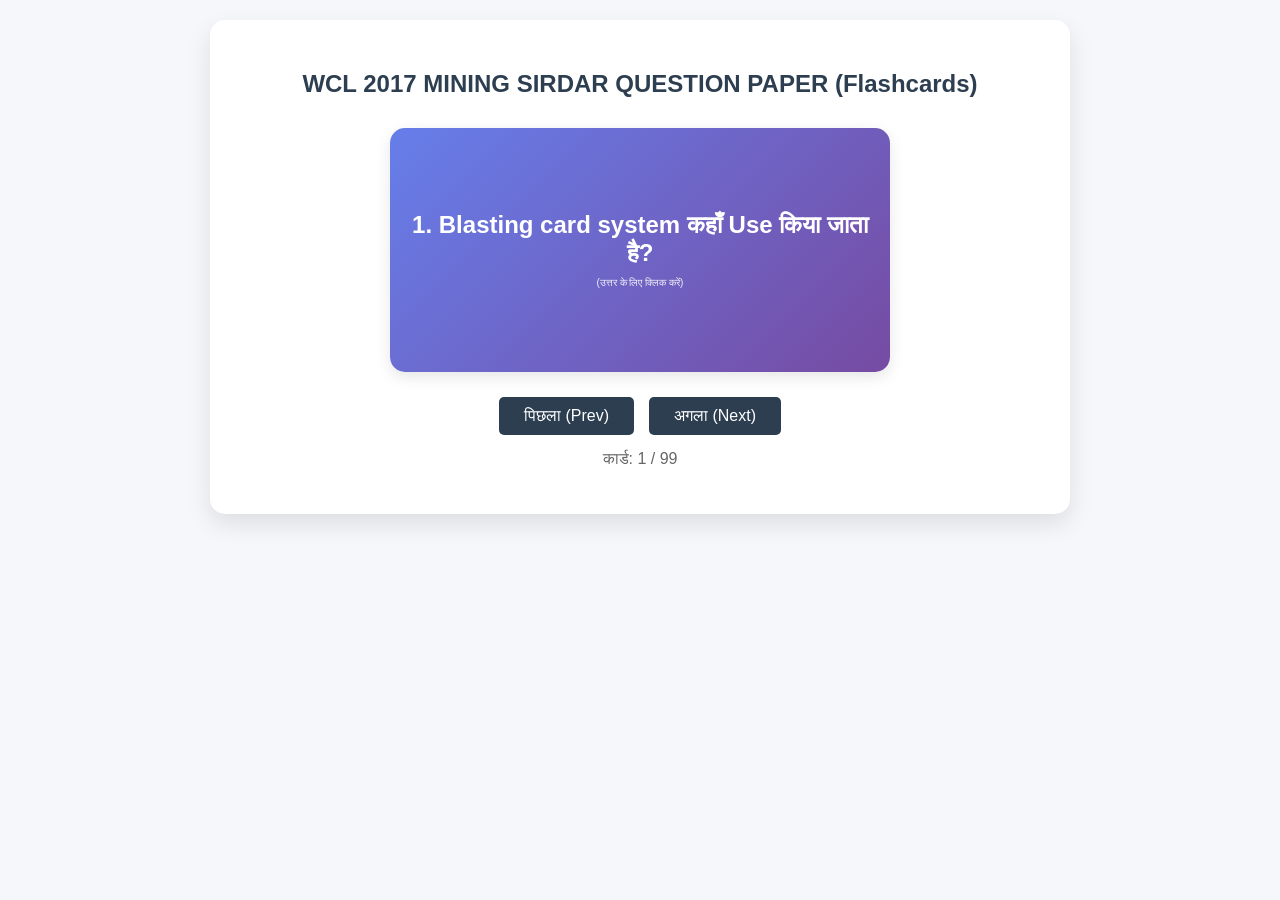
==== index.html @ 8ee09469 "Rename Msardar.html to index.html" ====
<!DOCTYPE html>
<html lang="hi">

<head>
    <meta charset="UTF-8">
    <meta name="viewport" content="width=device-width, initial-scale=1.0">
    <title>WCL Mining Sardar</title>
    <link rel="stylesheet" href="Msardar.css">
   
</head>

<body>

    <div class="container">
        <h2>WCL 2017 MINING SIRDAR QUESTION PAPER (Flashcards)</h2>

        <div class="flashcard-container">
            <div class="flashcard" id="card">
                <div class="card-face card-front" id="card-front"></div>
                <div class="card-face card-back" id="card-back"></div>
            </div>
            <div class="controls">
                <button class="btn" id="prev-btn">पिछला (Prev)</button>
                <button class="btn" id="next-btn">अगला (Next)</button>
            </div>
            <p id="card-progress" style="margin-top: 15px; color: #666;"></p>
        </div>
    </div>






    <script type="module">

        import { chemicalData } from './Sardar2017.js';

        let currentCardIndex = 0;

        function initFlashcards() {
            const card = document.getElementById('card');
            card.classList.remove('flip');

            const current = chemicalData[currentCardIndex];
            document.getElementById('card-front').innerHTML = `<div>${current.Question}</div><div class="card-subtext">(उत्तर के लिए क्लिक करें)</div>`;
            document.getElementById('card-back').innerHTML = `<div>${current.Answer}</div>`;
            document.getElementById('card-progress').innerText = `कार्ड: ${currentCardIndex + 1} / ${chemicalData.length}`;
        }

        // Event Listeners जोड़ें
        document.getElementById('card').addEventListener('click', () => {
            document.getElementById('card').classList.toggle('flip');
        });

        document.getElementById('next-btn').addEventListener('click', () => {
            currentCardIndex = (currentCardIndex + 1) % chemicalData.length;
            initFlashcards();
        });

        document.getElementById('prev-btn').addEventListener('click', () => {
            currentCardIndex = (currentCardIndex - 1 + chemicalData.length) % chemicalData.length;
            initFlashcards();
        });

        // फ़्लैशकार्ड्स प्रारम्भ करें
        initFlashcards();
    </script>



</body>

</html>
---- Msardar.css ----
:root {
  --primary-color: #4a90e2;
  --secondary-color: #2c3e50;
  --bg-color: #f5f7fa;
}

body {
  font-family: "Segoe UI", Tahoma, Geneva, Verdana, sans-serif;
  background-color: var(--bg-color);
  margin: 0;
  padding: 20px;
  display: flex;
  flex-direction: column;
  align-items: center;
}

.container {
  max-width: 800px;
  width: 100%;
  background: white;
  padding: 30px;
  border-radius: 15px;
  box-shadow: 0 10px 25px rgba(0, 0, 0, 0.1);
}

h2 {
  text-align: center;
  color: var(--secondary-color);
  margin-bottom: 30px;
}

/* Flashcard Styles */
.flashcard-container {
  display: flex;
  flex-direction: column;
  align-items: center;
  perspective: 1000px;
}

.flashcard {
  width: 500px;
  height: 244px;
  position: relative;
  transform-style: preserve-3d;
  transition: transform 0.6s;
  cursor: pointer;
}

.flashcard.flip {
  transform: rotateY(180deg);
}

.card-face {
  position: absolute;
  width: 100%;
  height: 100%;
  backface-visibility: hidden;
  display: flex;
  flex-direction: column;
  justify-content: center;
  align-items: center;
  border-radius: 15px;
  box-shadow: 0 5px 15px rgba(0, 0, 0, 0.1);
  font-size: 24px;
  font-weight: bold;
  padding: 20px;
  box-sizing: border-box;
  text-align: center;
}

.card-front {
  background: linear-gradient(135deg, #667eea 0%, #764ba2 100%);
  color: white;
}

.card-back {
  background: linear-gradient(135deg, #11998e 0%, #38ef7d 100%);
  color: white;
  transform: rotateY(180deg);
}

.card-subtext {
  font-size: 10px;
  font-weight: normal;
  margin-top: 10px;
  opacity: 0.9;
}

.controls {
  margin-top: 25px;
  display: flex;
  gap: 15px;
}

button.btn {
  padding: 10px 25px;
  font-size: 16px;
  border: none;
  border-radius: 5px;
  cursor: pointer;
  background-color: var(--secondary-color);
  color: white;
  transition: background 0.2s;
}

button.btn:hover {
  background-color: #34495e;
}

sub {
  font-size: 0.6em;
}

/* 📱 Mobile View Styles (Screens 768px wide and below) */
@media screen and (max-width: 768px) {
  .flashcard {
    width: 319px;
    height: 480px;
  }
  .container {
    margin-top: 25px;
  }
}
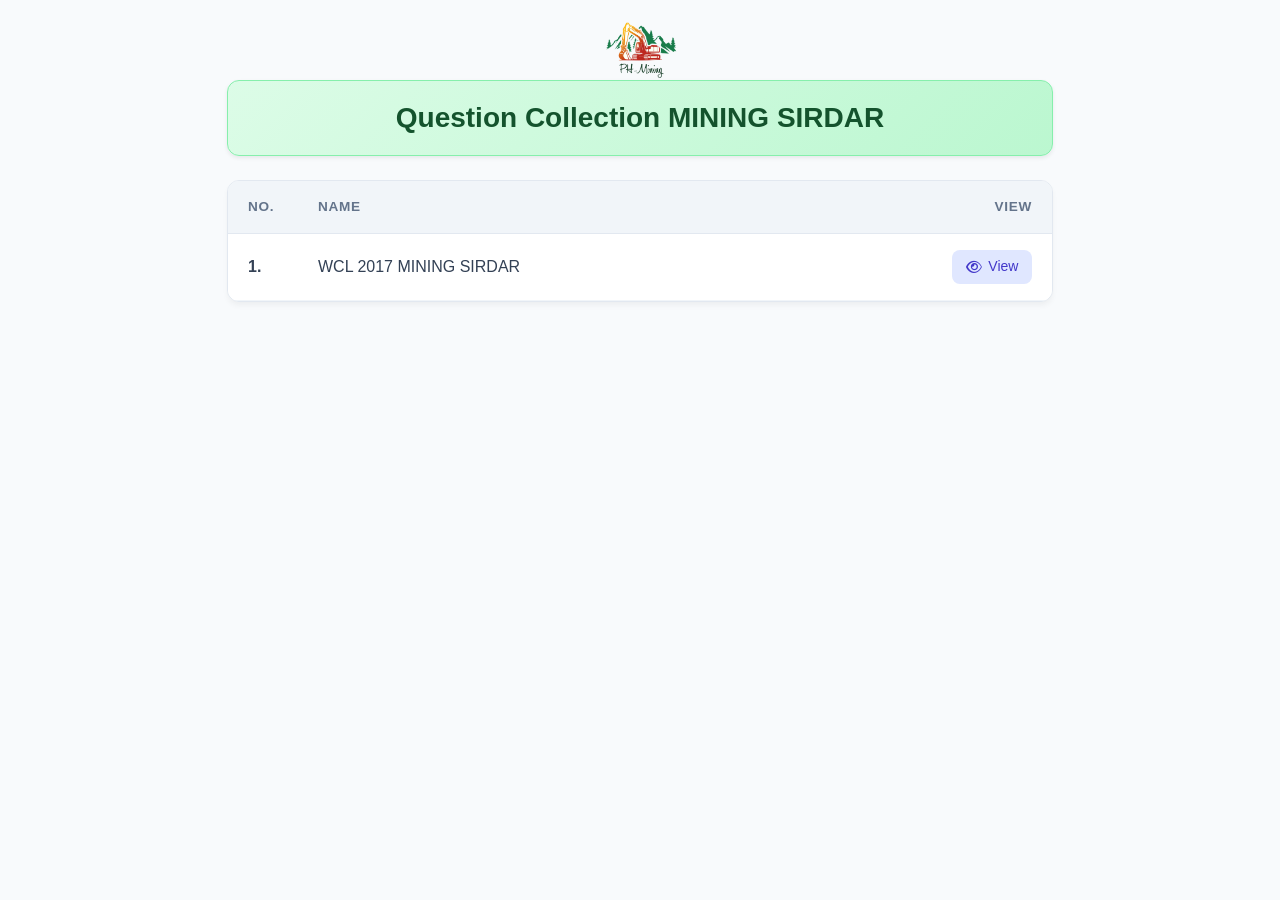
==== commit 46fbe6cb: "Add files via upload" ====
--- a/index.html
+++ b/index.html
@@ -1,74 +1,203 @@
-<!DOCTYPE html>
-<html lang="hi">
+<!doctype html>
+<html lang="en">
 
 <head>
-    <meta charset="UTF-8">
-    <meta name="viewport" content="width=device-width, initial-scale=1.0">
-    <title>WCL Mining Sardar</title>
-    <link rel="stylesheet" href="Msardar.css">
-   
+  <meta charset="utf-8" />
+  <meta name="viewport" content="width=device-width, initial-scale=1" />
+  <title>mining sardar</title>
+
+  <!-- FontAwesome & Google Fonts -->
+  <link rel="stylesheet" href="https://cdnjs.cloudflare.com/ajax/libs/font-awesome/6.5.1/css/all.min.css">
+  <link href="https://fonts.googleapis.com/css2?family=Inter:wght@400;500;600;700&display=swap" rel="stylesheet">
+
+  <!-- Bootstrap 5 CSS -->
+  <link href="https://cdn.jsdelivr.net/npm/bootstrap@5.0.2/dist/css/bootstrap.min.css" rel="stylesheet"
+    integrity="sha384-EVSTQN3/azprG1Anm3QDgpJLIm9Nao0Yz1ztcQTwFspd3yD65VohhpuuCOmLASjC" crossorigin="anonymous" />
+
+  <link rel="stylesheet" href="main.css">
+
+  <style>
+    body {
+      font-family: 'Inter', sans-serif;
+      background-color: #f8fafc;
+      color: #1e293b;
+    }
+
+    /* Navbar styling */
+    .navbar {
+      background-color: #ffffff;
+      border-bottom: 1px solid #e2e8f0;
+    }
+
+    .navbar-brand img {
+      height: 48px;
+      object-fit: contain;
+    }
+
+    /* Main container spacing */
+    .main-container {
+      max-width: 850px;
+      /* margin-top: 2rem; */
+      margin-bottom: 3rem;
+    }
+
+    /* Subject Header Banner */
+    .subject-banner {
+      background: linear-gradient(135deg, #dcfce7 0%, #bbf7d0 100%);
+      border: 1px solid #86efac;
+      border-radius: 12px;
+      padding: 1.25rem;
+      color: #14532d;
+    }
+
+    /* Table card design */
+    .table-card {
+      background: #ffffff;
+      border-radius: 12px;
+      border: 1px solid #e2e8f0;
+      box-shadow: 0 4px 6px -1px rgba(0, 0, 0, 0.05);
+      overflow: hidden;
+    }
+
+    .table {
+      margin-bottom: 0;
+      vertical-align: middle;
+    }
+
+    .table thead th {
+      background-color: #f1f5f9;
+      color: #64748b;
+      font-size: 0.85rem;
+      font-weight: 600;
+      text-transform: uppercase;
+      letter-spacing: 0.05em;
+      border-bottom: 1px solid #e2e8f0;
+      padding: 1rem 1.25rem;
+    }
+
+    .table tbody tr {
+      transition: background-color 0.15s ease-in-out;
+    }
+
+    .table tbody tr:hover {
+      background-color: #f0fdf4;
+    }
+
+    .table td {
+      padding: 1rem 1.25rem;
+      border-bottom: 1px solid #f1f5f9;
+      color: #334155;
+      font-size: 1rem;
+    }
+
+    /* Action button */
+    .btn-view {
+      background-color: #e0e7ff;
+      color: #4338ca;
+      border: none;
+      border-radius: 8px;
+      padding: 0.4rem 0.85rem;
+      font-size: 0.875rem;
+      font-weight: 500;
+      display: inline-flex;
+      align-items: center;
+      gap: 0.4rem;
+      transition: all 0.2s ease;
+    }
+
+    .btn-view:hover {
+      background-color: #4338ca;
+      color: #ffffff;
+    }
+
+    .num-col {
+      width: 70px;
+      font-weight: 600;
+      color: #94a3b8;
+    }
+  </style>
 </head>
 
 <body>
-
-    <div class="container">
-        <h2>WCL 2017 MINING SIRDAR QUESTION PAPER (Flashcards)</h2>
-
-        <div class="flashcard-container">
-            <div class="flashcard" id="card">
-                <div class="card-face card-front" id="card-front"></div>
-                <div class="card-face card-back" id="card-back"></div>
-            </div>
-            <div class="controls">
-                <button class="btn" id="prev-btn">पिछला (Prev)</button>
-                <button class="btn" id="next-btn">अगला (Next)</button>
-            </div>
-            <p id="card-progress" style="margin-top: 15px; color: #666;"></p>
+  <div class="sticky-top">
+
+    <div class="container-fluid ">
+        <a class="navbar-brand fw-bold" href="/"><img src="img/mylogo.webp" style="height: 60px;" alt="ph-mining" srcset=""></a>
+    </div>
+
+</div>
+
+<!-- Main Content Container -->
+<div class="container main-container">
+
+    <!-- Subject Heading -->
+    <div class="subject-banner mb-4 text-center shadow-sm">
+        <h1 class="h3 fw-bold mb-0">Question Collection MINING SIRDAR</h1>
+    </div>
+
+    <!-- PDF Table -->
+    <div class="table-card">
+        <div class="table-responsive">
+            <table class="table table-hover align-middle">
+                <thead>
+                    <tr>
+                        <th scope="col" class="num-col">No.</th>
+                        <th scope="col">Name</th>
+                        <th scope="col" class="text-end">View</th>
+                    </tr>
+                </thead>
+                <tbody>
+                    
+
+                  <tr style="cursor: pointer;" href="javascript:void(0)" data-url="https://bhagaminingph.github.io/WCL_2017/"  class="protected-card" >
+                      
+                          
+                    <td class="num-col">1.</td>
+                    <td class="fw-medium">WCL 2017 MINING SIRDAR </td>
+                    <td class="text-end">
+                        <span class="btn-view"><i class="fa-regular fa-eye"></i> View</span>
+                    </td>
+                      
+                  </tr>
+
+
+                    
+
+
+
+
+
+                </tbody>
+            </table>
         </div>
     </div>
-
-
-
-
-
-
-    <script type="module">
-
-        import { chemicalData } from './Sardar2017.js';
-
-        let currentCardIndex = 0;
-
-        function initFlashcards() {
-            const card = document.getElementById('card');
-            card.classList.remove('flip');
-
-            const current = chemicalData[currentCardIndex];
-            document.getElementById('card-front').innerHTML = `<div>${current.Question}</div><div class="card-subtext">(उत्तर के लिए क्लिक करें)</div>`;
-            document.getElementById('card-back').innerHTML = `<div>${current.Answer}</div>`;
-            document.getElementById('card-progress').innerText = `कार्ड: ${currentCardIndex + 1} / ${chemicalData.length}`;
-        }
-
-        // Event Listeners जोड़ें
-        document.getElementById('card').addEventListener('click', () => {
-            document.getElementById('card').classList.toggle('flip');
-        });
-
-        document.getElementById('next-btn').addEventListener('click', () => {
-            currentCardIndex = (currentCardIndex + 1) % chemicalData.length;
-            initFlashcards();
-        });
-
-        document.getElementById('prev-btn').addEventListener('click', () => {
-            currentCardIndex = (currentCardIndex - 1 + chemicalData.length) % chemicalData.length;
-            initFlashcards();
-        });
-
-        // फ़्लैशकार्ड्स प्रारम्भ करें
-        initFlashcards();
-    </script>
-
-
-
+      
+</div>
+
+<!-- Password Popup HTML -->
+<div class="modal-overlay" id="passwordModal">
+    <div class="modal-box">
+        <h3>Enter Password 🔐</h3>
+        <input type="password" id="cardPassword" placeholder="Password" />
+        <div class="error-msg" id="errorMsg">
+            Incorrect password! Please try again. or Contact Prakash from the
+            Mining branch .
+        </div>
+        <div class="modal-buttons">
+            <button class="modal-btn btn-submit" id="submitPassBtn">OK</button>
+            <button class="modal-btn btn-cancel" id="cancelPassBtn">
+                cancel
+            </button>
+        </div>
+    </div>
+</div>
+
+  <!-- Bootstrap Bundle with Popper -->
+  <script src="https://cdn.jsdelivr.net/npm/bootstrap@5.0.2/dist/js/bootstrap.bundle.min.js"
+    integrity="sha384-MrcW6ZMFYlzcLA8Nl+NtUVF0sA7MsXsP1UyJoMp4YLEuNSfAP+JcXn/tWtIaxVXM"
+    crossorigin="anonymous"></script>
+
+  <script type="module" src="/main.js"></script>
 </body>
 
 </html>
--- a/main.css
+++ b/main.css
@@ -0,0 +1,201 @@
+* {
+  box-sizing: border-box;
+  margin: 0;
+  padding: 0;
+  font-family: Arial, sans-serif;
+}
+
+body {
+  background-color: #f4f6f8;
+  display: flex;
+  flex-direction: column;
+  align-items: center;
+  padding: 20px;
+}
+
+/* Header */
+.top-navbar {
+  width: 100%;
+  max-width: 800px;
+  background: white;
+  padding: 12px 20px;
+  border-radius: 25px;
+  border: 1px solid #ccc;
+  text-align: center;
+  margin-bottom: 30px;
+  box-shadow: 0 2px 5px rgba(0, 0, 0, 0.05);
+}
+
+.brand {
+  font-size: 18px;
+  font-weight: bold;
+  color: #333;
+}
+
+/* Layout Grid */
+.container {
+  width: 100%;
+  max-width: 800px;
+}
+
+.grid-container {
+  display: grid;
+  grid-template-columns: repeat(3, 1fr);
+  /* Desktop: 3 Columns */
+  gap: 20px;
+}
+
+/* Card Styling */
+.card {
+  height: 110px;
+  border-radius: 18px;
+  background: #ffffff;
+  border: 1px solid #dcdcdc;
+  display: flex;
+  flex-direction: column;
+  justify-content: center;
+  align-items: center;
+  text-decoration: none;
+  color: #333;
+  box-shadow: 0 4px 10px rgba(0, 0, 0, 0.1);
+  transition:
+    transform 0.2s ease,
+    box-shadow 0.2s ease;
+  overflow: hidden;
+  padding: 10px;
+}
+
+.card:hover {
+  transform: translateY(-4px);
+  box-shadow: 0 6px 15px rgba(0, 0, 0, 0.15);
+}
+
+.card img {
+  max-width: 70%;
+  max-height: 50px;
+  object-fit: contain;
+}
+
+/* Custom Card Styles */
+.polytechnic-card {
+  background-color: #04aa6d;
+  font-size: 24px;
+  color: white;
+}
+.smspan{
+  font-size: 12px;
+}
+
+.cmrbig-card{
+  font-size: 26px;
+  background-color: #fff99e;
+  font-weight: bold;
+}
+.cmrsm{
+  font-size: 15px;
+  font-weight: 500;
+}
+.miningSardar{
+  background-color: #b6adfd;
+  font-family:monospace;
+  font-size: 20px;
+  font-weight: bold;
+}
+
+
+
+.syllabus-card {
+  background: #70f0ef;
+  font-size: 20px;
+  font-weight: bold;
+}
+
+/* Mobile View Responsive Breakpoint */
+@media (max-width: 768px) {
+  .grid-container {
+    grid-template-columns: repeat(2, 1fr);
+    /* Mobile: 2 Columns */
+    gap: 15px;
+  }
+
+  body {
+    margin-bottom: 40px;
+  }
+}
+
+/* --- : Password Popup Overlay & Modal --- */
+.modal-overlay {
+  position: fixed;
+  top: 0;
+  left: 0;
+  width: 100%;
+  height: 100%;
+  background: rgba(0, 0, 0, 0.6);
+  display: none;
+  justify-content: center;
+  align-items: center;
+  z-index: 1000;
+}
+
+.modal-box {
+  background: #ffffff;
+  padding: 24px;
+  border-radius: 12px;
+  width: 90%;
+  max-width: 320px;
+  text-align: center;
+  box-shadow: 0 10px 25px rgba(0, 0, 0, 0.2);
+}
+
+.modal-box h3 {
+  margin-bottom: 15px;
+  color: #333;
+  font-size: 18px;
+}
+
+.modal-box input[type="password"] {
+  width: 100%;
+  padding: 10px;
+  font-size: 16px;
+  border: 1px solid #ccc;
+  border-radius: 6px;
+  margin-bottom: 12px;
+  outline: none;
+  text-align: center;
+}
+
+.modal-box input[type="password"]:focus {
+  border-color: #007bff;
+}
+
+.modal-box .error-msg {
+  color: #d9534f;
+  font-size: 13px;
+  margin-bottom: 12px;
+  display: none;
+}
+
+.modal-buttons {
+  display: flex;
+  gap: 10px;
+  justify-content: center;
+}
+
+.modal-btn {
+  padding: 8px 16px;
+  border: none;
+  border-radius: 6px;
+  font-size: 14px;
+  cursor: pointer;
+  font-weight: bold;
+}
+
+.btn-submit {
+  background-color: #007bff;
+  color: white;
+}
+
+.btn-cancel {
+  background-color: #6c757d;
+  color: white;
+}
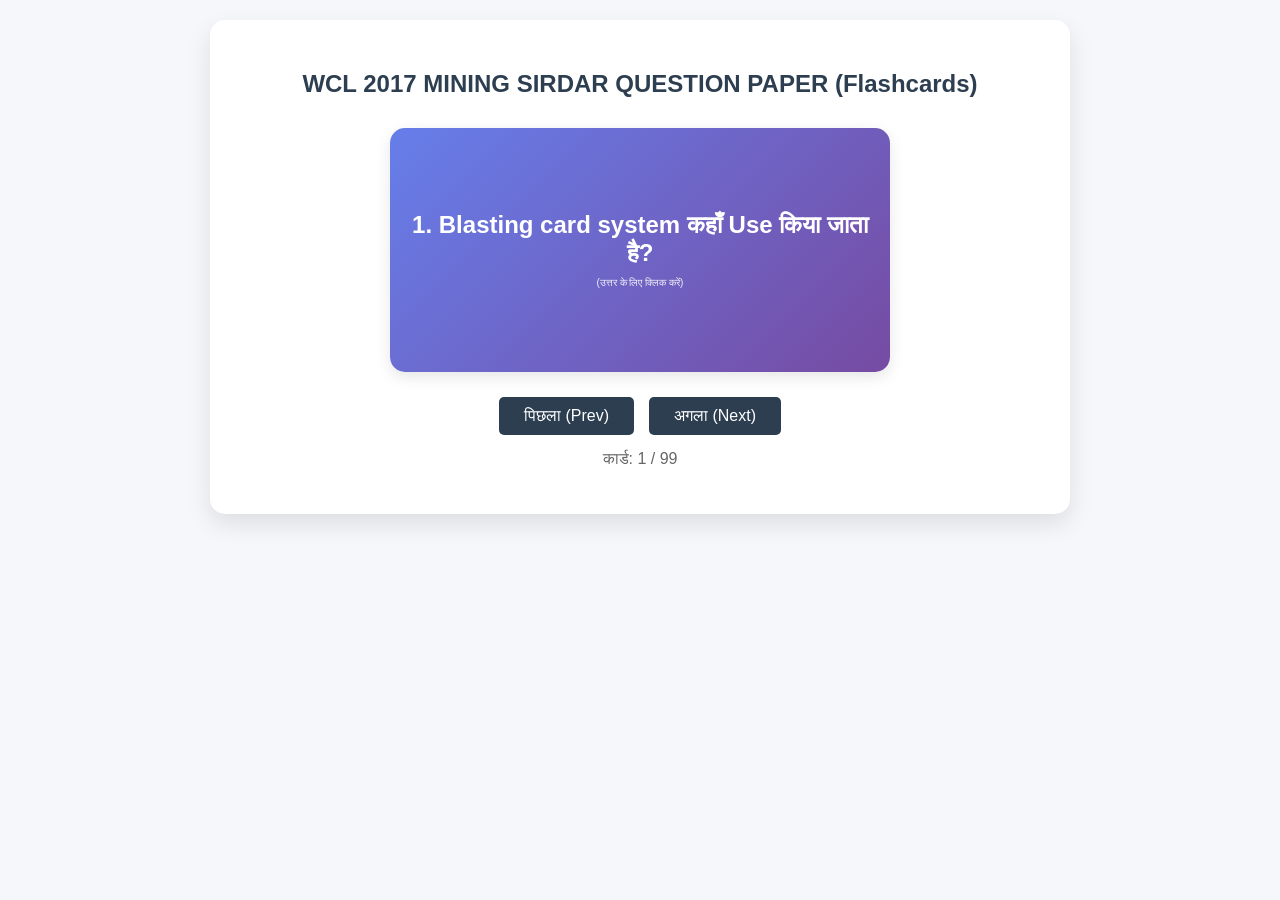
==== commit cac2977a: "Add files via upload" ====
--- a/index.html
+++ b/index.html
@@ -1,203 +1,73 @@
-<!doctype html>
-<html lang="en">
+<!DOCTYPE html>
+<html lang="hi">
 
 <head>
-  <meta charset="utf-8" />
-  <meta name="viewport" content="width=device-width, initial-scale=1" />
-  <title>mining sardar</title>
-
-  <!-- FontAwesome & Google Fonts -->
-  <link rel="stylesheet" href="https://cdnjs.cloudflare.com/ajax/libs/font-awesome/6.5.1/css/all.min.css">
-  <link href="https://fonts.googleapis.com/css2?family=Inter:wght@400;500;600;700&display=swap" rel="stylesheet">
-
-  <!-- Bootstrap 5 CSS -->
-  <link href="https://cdn.jsdelivr.net/npm/bootstrap@5.0.2/dist/css/bootstrap.min.css" rel="stylesheet"
-    integrity="sha384-EVSTQN3/azprG1Anm3QDgpJLIm9Nao0Yz1ztcQTwFspd3yD65VohhpuuCOmLASjC" crossorigin="anonymous" />
-
-  <link rel="stylesheet" href="main.css">
-
-  <style>
-    body {
-      font-family: 'Inter', sans-serif;
-      background-color: #f8fafc;
-      color: #1e293b;
-    }
-
-    /* Navbar styling */
-    .navbar {
-      background-color: #ffffff;
-      border-bottom: 1px solid #e2e8f0;
-    }
-
-    .navbar-brand img {
-      height: 48px;
-      object-fit: contain;
-    }
-
-    /* Main container spacing */
-    .main-container {
-      max-width: 850px;
-      /* margin-top: 2rem; */
-      margin-bottom: 3rem;
-    }
-
-    /* Subject Header Banner */
-    .subject-banner {
-      background: linear-gradient(135deg, #dcfce7 0%, #bbf7d0 100%);
-      border: 1px solid #86efac;
-      border-radius: 12px;
-      padding: 1.25rem;
-      color: #14532d;
-    }
-
-    /* Table card design */
-    .table-card {
-      background: #ffffff;
-      border-radius: 12px;
-      border: 1px solid #e2e8f0;
-      box-shadow: 0 4px 6px -1px rgba(0, 0, 0, 0.05);
-      overflow: hidden;
-    }
-
-    .table {
-      margin-bottom: 0;
-      vertical-align: middle;
-    }
-
-    .table thead th {
-      background-color: #f1f5f9;
-      color: #64748b;
-      font-size: 0.85rem;
-      font-weight: 600;
-      text-transform: uppercase;
-      letter-spacing: 0.05em;
-      border-bottom: 1px solid #e2e8f0;
-      padding: 1rem 1.25rem;
-    }
-
-    .table tbody tr {
-      transition: background-color 0.15s ease-in-out;
-    }
-
-    .table tbody tr:hover {
-      background-color: #f0fdf4;
-    }
-
-    .table td {
-      padding: 1rem 1.25rem;
-      border-bottom: 1px solid #f1f5f9;
-      color: #334155;
-      font-size: 1rem;
-    }
-
-    /* Action button */
-    .btn-view {
-      background-color: #e0e7ff;
-      color: #4338ca;
-      border: none;
-      border-radius: 8px;
-      padding: 0.4rem 0.85rem;
-      font-size: 0.875rem;
-      font-weight: 500;
-      display: inline-flex;
-      align-items: center;
-      gap: 0.4rem;
-      transition: all 0.2s ease;
-    }
-
-    .btn-view:hover {
-      background-color: #4338ca;
-      color: #ffffff;
-    }
-
-    .num-col {
-      width: 70px;
-      font-weight: 600;
-      color: #94a3b8;
-    }
-  </style>
+    <meta charset="UTF-8">
+    <meta name="viewport" content="width=device-width, initial-scale=1.0">
+    <title>रासायनिक नाम और सूत्र - Flashcards</title>
+    <link rel="stylesheet" href="Msardar.css">
 </head>
 
 <body>
-  <div class="sticky-top">
 
-    <div class="container-fluid ">
-        <a class="navbar-brand fw-bold" href="/"><img src="img/mylogo.webp" style="height: 60px;" alt="ph-mining" srcset=""></a>
+    <div class="container">
+        <h2>WCL 2017 MINING SIRDAR QUESTION PAPER (Flashcards)</h2>
+
+        <div class="flashcard-container">
+            <div class="flashcard" id="card">
+                <div class="card-face card-front" id="card-front"></div>
+                <div class="card-face card-back" id="card-back"></div>
+            </div>
+            <div class="controls">
+                <button class="btn" id="prev-btn">पिछला (Prev)</button>
+                <button class="btn" id="next-btn">अगला (Next)</button>
+            </div>
+            <p id="card-progress" style="margin-top: 15px; color: #666;"></p>
+        </div>
     </div>
-
-</div>
-
-<!-- Main Content Container -->
-<div class="container main-container">
-
-    <!-- Subject Heading -->
-    <div class="subject-banner mb-4 text-center shadow-sm">
-        <h1 class="h3 fw-bold mb-0">Question Collection MINING SIRDAR</h1>
-    </div>
-
-    <!-- PDF Table -->
-    <div class="table-card">
-        <div class="table-responsive">
-            <table class="table table-hover align-middle">
-                <thead>
-                    <tr>
-                        <th scope="col" class="num-col">No.</th>
-                        <th scope="col">Name</th>
-                        <th scope="col" class="text-end">View</th>
-                    </tr>
-                </thead>
-                <tbody>
-                    
-
-                  <tr style="cursor: pointer;" href="javascript:void(0)" data-url="https://bhagaminingph.github.io/WCL_2017/"  class="protected-card" >
-                      
-                          
-                    <td class="num-col">1.</td>
-                    <td class="fw-medium">WCL 2017 MINING SIRDAR </td>
-                    <td class="text-end">
-                        <span class="btn-view"><i class="fa-regular fa-eye"></i> View</span>
-                    </td>
-                      
-                  </tr>
-
-
-                    
 
 
 
 
 
-                </tbody>
-            </table>
-        </div>
-    </div>
-      
-</div>
 
-<!-- Password Popup HTML -->
-<div class="modal-overlay" id="passwordModal">
-    <div class="modal-box">
-        <h3>Enter Password 🔐</h3>
-        <input type="password" id="cardPassword" placeholder="Password" />
-        <div class="error-msg" id="errorMsg">
-            Incorrect password! Please try again. or Contact Prakash from the
-            Mining branch .
-        </div>
-        <div class="modal-buttons">
-            <button class="modal-btn btn-submit" id="submitPassBtn">OK</button>
-            <button class="modal-btn btn-cancel" id="cancelPassBtn">
-                cancel
-            </button>
-        </div>
-    </div>
-</div>
+    <script type="module">
 
-  <!-- Bootstrap Bundle with Popper -->
-  <script src="https://cdn.jsdelivr.net/npm/bootstrap@5.0.2/dist/js/bootstrap.bundle.min.js"
-    integrity="sha384-MrcW6ZMFYlzcLA8Nl+NtUVF0sA7MsXsP1UyJoMp4YLEuNSfAP+JcXn/tWtIaxVXM"
-    crossorigin="anonymous"></script>
+        import { chemicalData } from './Sardar2017.js';
 
-  <script type="module" src="/main.js"></script>
+        let currentCardIndex = 0;
+
+        function initFlashcards() {
+            const card = document.getElementById('card');
+            card.classList.remove('flip');
+
+            const current = chemicalData[currentCardIndex];
+            document.getElementById('card-front').innerHTML = `<div>${current.Question}</div><div class="card-subtext">(उत्तर के लिए क्लिक करें)</div>`;
+            document.getElementById('card-back').innerHTML = `<div>${current.Answer}</div>`;
+            document.getElementById('card-progress').innerText = `कार्ड: ${currentCardIndex + 1} / ${chemicalData.length}`;
+        }
+
+        // Event Listeners जोड़ें
+        document.getElementById('card').addEventListener('click', () => {
+            document.getElementById('card').classList.toggle('flip');
+        });
+
+        document.getElementById('next-btn').addEventListener('click', () => {
+            currentCardIndex = (currentCardIndex + 1) % chemicalData.length;
+            initFlashcards();
+        });
+
+        document.getElementById('prev-btn').addEventListener('click', () => {
+            currentCardIndex = (currentCardIndex - 1 + chemicalData.length) % chemicalData.length;
+            initFlashcards();
+        });
+
+        // फ़्लैशकार्ड्स प्रारम्भ करें
+        initFlashcards();
+    </script>
+
+
+
 </body>
 
-</html>
+</html>
--- a/Msardar.css
+++ b/Msardar.css
@@ -0,0 +1,123 @@
+:root {
+  --primary-color: #4a90e2;
+  --secondary-color: #2c3e50;
+  --bg-color: #f5f7fa;
+}
+
+body {
+  font-family: "Segoe UI", Tahoma, Geneva, Verdana, sans-serif;
+  background-color: var(--bg-color);
+  margin: 0;
+  padding: 20px;
+  display: flex;
+  flex-direction: column;
+  align-items: center;
+}
+
+.container {
+  max-width: 800px;
+  width: 100%;
+  background: white;
+  padding: 30px;
+  border-radius: 15px;
+  box-shadow: 0 10px 25px rgba(0, 0, 0, 0.1);
+}
+
+h2 {
+  text-align: center;
+  color: var(--secondary-color);
+  margin-bottom: 30px;
+}
+
+/* Flashcard Styles */
+.flashcard-container {
+  display: flex;
+  flex-direction: column;
+  align-items: center;
+  perspective: 1000px;
+}
+
+.flashcard {
+  width: 500px;
+  height: 244px;
+  position: relative;
+  transform-style: preserve-3d;
+  transition: transform 0.6s;
+  cursor: pointer;
+}
+
+.flashcard.flip {
+  transform: rotateY(180deg);
+}
+
+.card-face {
+  position: absolute;
+  width: 100%;
+  height: 100%;
+  backface-visibility: hidden;
+  display: flex;
+  flex-direction: column;
+  justify-content: center;
+  align-items: center;
+  border-radius: 15px;
+  box-shadow: 0 5px 15px rgba(0, 0, 0, 0.1);
+  font-size: 24px;
+  font-weight: bold;
+  padding: 20px;
+  box-sizing: border-box;
+  text-align: center;
+}
+
+.card-front {
+  background: linear-gradient(135deg, #667eea 0%, #764ba2 100%);
+  color: white;
+}
+
+.card-back {
+  background: linear-gradient(135deg, #11998e 0%, #38ef7d 100%);
+  color: white;
+  transform: rotateY(180deg);
+}
+
+.card-subtext {
+  font-size: 10px;
+  font-weight: normal;
+  margin-top: 10px;
+  opacity: 0.9;
+}
+
+.controls {
+  margin-top: 25px;
+  display: flex;
+  gap: 15px;
+}
+
+button.btn {
+  padding: 10px 25px;
+  font-size: 16px;
+  border: none;
+  border-radius: 5px;
+  cursor: pointer;
+  background-color: var(--secondary-color);
+  color: white;
+  transition: background 0.2s;
+}
+
+button.btn:hover {
+  background-color: #34495e;
+}
+
+sub {
+  font-size: 0.6em;
+}
+
+/* 📱 Mobile View Styles (Screens 768px wide and below) */
+@media screen and (max-width: 768px) {
+  .flashcard {
+    width: 319px;
+    height: 480px;
+  }
+  .container {
+    margin-top: 25px;
+  }
+}
